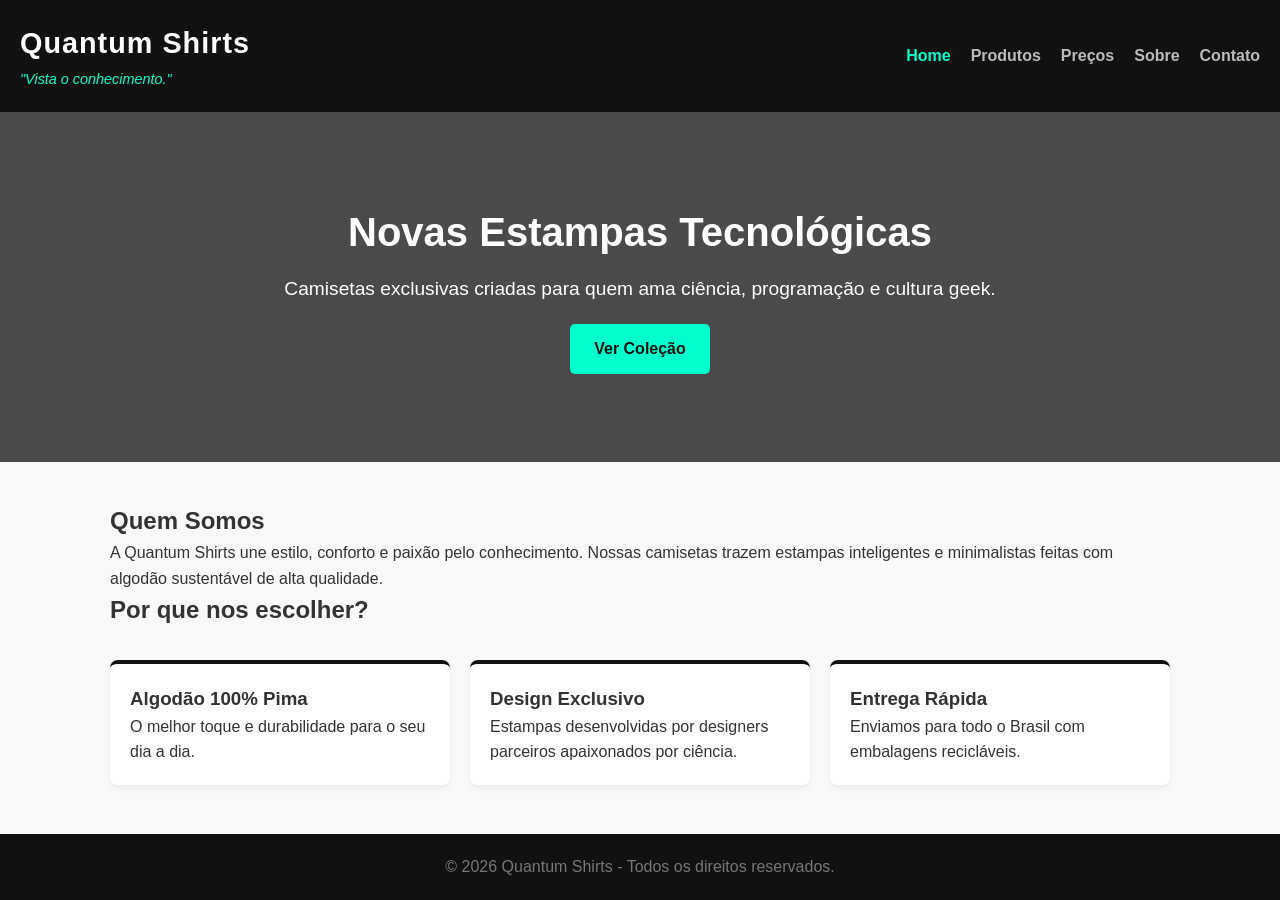
==== index.html @ 1293d126 "Base Html CSS e js" ====
<!DOCTYPE html>
<html lang="pt-BR">
<head>
    <meta charset="UTF-8">
    <meta name="viewport" content="width=device-width, initial-scale=1.0">
    <title>Quantum Shirts | Home</title>
    <link rel="stylesheet" href="css/estilo.css">
</head>
<body>

    <!-- MENU DE NAVEGAÇÃO COMPARTILHADO -->
    <header>
        <div class="logo">
            <h1>Quantum Shirts</h1>
            <span>"Vista o conhecimento."</span>
        </div>
        <nav>
            <ul>
                <li><a href="index.html" class="active">Home</a></li>
                <li><a href="produtos.html">Produtos</a></li>
                <li><a href="precos.html">Preços</a></li>
                <li><a href="sobre.html">Sobre</a></li>
                <li><a href="contato.html">Contato</a></li>
            </ul>
        </nav>
    </header>

    <!-- BANNER PRINCIPAL -->
    <section class="banner">
        <div class="banner-content">
            <h2>Novas Estampas Tecnológicas</h2>
            <p>Camisetas exclusivas criadas para quem ama ciência, programação e cultura geek.</p>
            <a href="produtos.html" class="btn">Ver Coleção</a>
        </div>
    </section>

    <!-- APRESENTAÇÃO E DESTAQUES -->
    <main class="container">
        <section class="apresentacao">
            <h2>Quem Somos</h2>
            <p>A Quantum Shirts une estilo, conforto e paixão pelo conhecimento. Nossas camisetas trazem estampas inteligentes e minimalistas feitas com algodão sustentável de alta qualidade.</p>
        </section>

        <section class="destaques">
            <h2>Por que nos escolher?</h2>
            <div class="flex-grid">
                <div class="card-destaque">
                    <h3>Algodão 100% Pima</h3>
                    <p>O melhor toque e durabilidade para o seu dia a dia.</p>
                </div>
                <div class="card-destaque">
                    <h3>Design Exclusivo</h3>
                    <p>Estampas desenvolvidas por designers parceiros apaixonados por ciência.</p>
                </div>
                <div class="card-destaque">
                    <h3>Entrega Rápida</h3>
                    <p>Enviamos para todo o Brasil com embalagens recicláveis.</p>
                </div>
            </div>
        </section>
    </main>

    <footer>
        <p>&copy; 2026 Quantum Shirts - Todos os direitos reservados.</p>
    </footer>

</body>
</html>
---- css/estilo.css ----
/* CONFIGURAÇÕES GLOBAIS */
* {
    margin: 0;
    padding: 0;
    box-sizing: border-box;
}

body {
    font-family: 'Segoe UI', Tahoma, Geneva, Verdana, sans-serif;
    line-height: 1.6;
    background-color: #f9f9f9;
    color: #333;
    display: flex;
    flex-direction: column;
    min-height: 100vh;
}

.container {
    max-width: 1100px;
    margin: 0 auto;
    padding: 40px 20px;
    flex: 1;
}

/* HEADER & MENU (FLEXBOX) */
header {
    background-color: #111;
    color: #fff;
    padding: 20px;
    display: flex;
    justify-content: space-between;
    align-items: center;
    flex-wrap: wrap;
}

.logo h1 {
    font-size: 1.8rem;
    letter-spacing: 1px;
}

.logo span {
    font-size: 0.9rem;
    color: #00ffcc;
    font-style: italic;
}

nav ul {
    list-style: none;
    display: flex;
    gap: 20px;
}

nav ul li a {
    color: #bbb;
    text-decoration: none;
    font-weight: 600;
    transition: color 0.3s;
}

nav ul li a:hover, nav ul li a.active {
    color: #00ffcc;
}

/* BANNER PRINCIPAL */
.banner {
    background: linear-gradient(rgba(0,0,0,0.7), rgba(0,0,0,0.7)), url('https://picsum.photos/id/180/1200/400') no-repeat center center/cover;
    height: 350px;
    display: flex;
    justify-content: center;
    align-items: center;
    text-align: center;
    color: white;
    padding: 20px;
}

.banner-content h2 {
    font-size: 2.5rem;
    margin-bottom: 10px;
}

.banner-content p {
    font-size: 1.2rem;
    margin-bottom: 20px;
}

.btn {
    display: inline-block;
    background-color: #00ffcc;
    color: #111;
    padding: 12px 24px;
    text-decoration: none;
    font-weight: bold;
    border-radius: 5px;
    border: none;
    cursor: pointer;
    transition: background 0.3s;
}

.btn:hover {
    background-color: #00cca3;
}

/* GRIDS FLEXBOX (Destaques da Home e Sobre Nós) */
.flex-grid, .mvv-grid {
    display: flex;
    gap: 20px;
    margin-top: 30px;
    flex-wrap: wrap;
}

.card-destaque, .mvv-card {
    flex: 1 1 300px;
    background-color: white;
    padding: 20px;
    border-radius: 8px;
    box-shadow: 0 4px 6px rgba(0,0,0,0.05);
    border-top: 4px solid #111;
}

.mvv-card ul {
    padding-left: 20px;
}

/* GRID DE PRODUTOS (FLEXBOX) */
.produtos-grid {
    display: flex;
    flex-wrap: wrap;
    gap: 25px;
    justify-content: center;
    margin-top: 30px;
}

.produto-card {
    background-color: white;
    border: 1px solid #eee;
    border-radius: 8px;
    padding: 15px;
    width: 320px;
    text-align: center;
    box-shadow: 0 4px 6px rgba(0,0,0,0.02);
}

.produto-card img {
    max-width: 100%;
    height: auto;
    border-radius: 5px;
}

.produto-card h3 {
    margin: 15px 0 5px 0;
}

.produto-card .preco {
    display: block;
    font-weight: bold;
    color: #00cca3;
    font-size: 1.2rem;
    margin-top: 10px;
}

/* GALERIA DE IMAGENS (FLEXBOX) */
.galeria-container {
    display: flex;
    flex-direction: column;
    align-items: center;
    gap: 15px;
    margin: 30px 0;
}

.foto-principal img {
    max-width: 100%;
    max-height: 400px;
    border-radius: 8px;
    border: 3px solid #111;
}

.miniaturas {
    display: flex;
    gap: 10px;
}

.miniatura {
    width: 80px;
    height: 80px;
    object-fit: cover;
    cursor: pointer;
    border: 2px solid transparent;
    border-radius: 5px;
    transition: transform 0.2s, border-color 0.2s;
}

.miniatura:hover, .miniatura.ativa {
    border-color: #00ffcc;
    transform: scale(1.05);
}

/* TABELA */
.tabela-responsiva {
    overflow-x: auto;
    margin-top: 30px;
}

table {
    width: 100%;
    border-collapse: collapse;
    background: white;
    border-radius: 8px;
    overflow: hidden;
    box-shadow: 0 4px 6px rgba(0,0,0,0.05);
}

th, td {
    padding: 15px;
    text-align: left;
    border-bottom: 1px solid #eee;
}

th {
    background-color: #111;
    color: white;
}

tr:hover {
    background-color: #f1f1f1;
}

/* FORMULÁRIO DE CONTATO */
#form-contato {
    background-color: white;
    padding: 30px;
    border-radius: 8px;
    box-shadow: 0 4px 6px rgba(0,0,0,0.05);
    margin-top: 20px;
    max-width: 600px;
}

.form-group {
    margin-bottom: 20px;
}

.form-group label {
    display: block;
    font-weight: 600;
    margin-bottom: 5px;
}

.form-group input, .form-group textarea {
    width: 100%;
    padding: 10px;
    border: 1px solid #ccc;
    border-radius: 4px;
    font-family: inherit;
}

.msg-erro {
    color: #ff3333;
    font-size: 0.85rem;
    margin-top: 5px;
    display: block;
}

/* FOOTER */
footer {
    background-color: #111;
    color: #777;
    text-align: center;
    padding: 20px;
    margin-top: auto;
}

/* MEDIA QUERIES (RESPONSIVIDADE CELULAR) */
@media (max-width: 768px) {
    header {
        flex-direction: column;
        text-align: center;
        gap: 15px;
    }

    nav ul {
        gap: 10px;
    }

    .banner h2 {
        font-size: 1.8rem;
    }
}
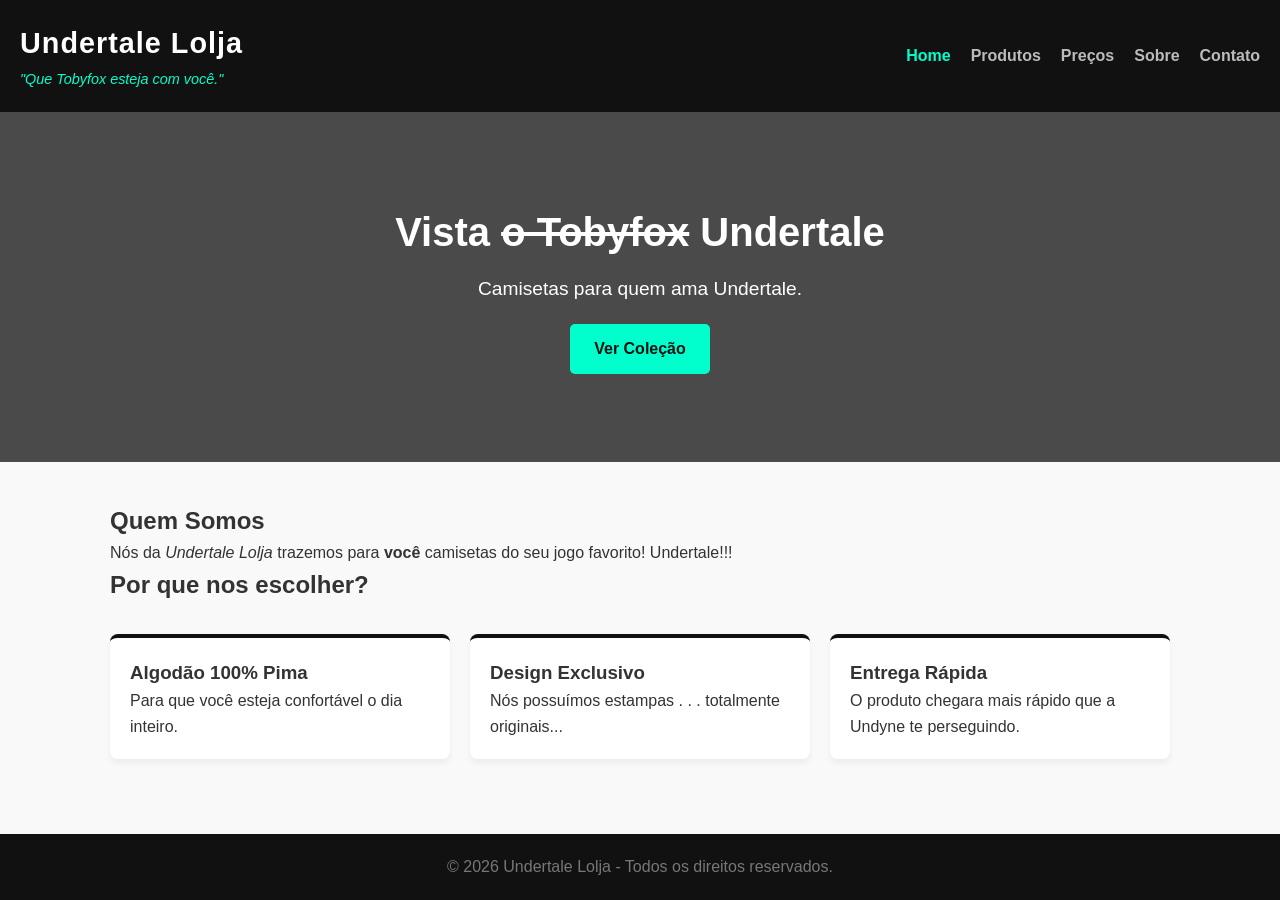
==== commit 9956e36d: "Verificação de telefone e pagina principal modificada" ====
--- a/index.html
+++ b/index.html
@@ -3,16 +3,15 @@
 <head>
     <meta charset="UTF-8">
     <meta name="viewport" content="width=device-width, initial-scale=1.0">
-    <title>Quantum Shirts | Home</title>
+    <title>Undertale Lolja | Home</title>
     <link rel="stylesheet" href="css/estilo.css">
 </head>
 <body>
 
-    <!-- MENU DE NAVEGAÇÃO COMPARTILHADO -->
     <header>
         <div class="logo">
-            <h1>Quantum Shirts</h1>
-            <span>"Vista o conhecimento."</span>
+            <h1>Undertale Lolja</h1>
+            <span>"Que Tobyfox esteja com você."</span>
         </div>
         <nav>
             <ul>
@@ -25,20 +24,19 @@
         </nav>
     </header>
 
-    <!-- BANNER PRINCIPAL -->
     <section class="banner">
         <div class="banner-content">
-            <h2>Novas Estampas Tecnológicas</h2>
-            <p>Camisetas exclusivas criadas para quem ama ciência, programação e cultura geek.</p>
+			<h2>Vista <s>o Tobyfox</s> Undertale</h2>
+            <p>Camisetas para quem ama Undertale.</p>
             <a href="produtos.html" class="btn">Ver Coleção</a>
         </div>
     </section>
 
-    <!-- APRESENTAÇÃO E DESTAQUES -->
     <main class="container">
         <section class="apresentacao">
             <h2>Quem Somos</h2>
-            <p>A Quantum Shirts une estilo, conforto e paixão pelo conhecimento. Nossas camisetas trazem estampas inteligentes e minimalistas feitas com algodão sustentável de alta qualidade.</p>
+            <!-- <p>A Quantum Shirts une estilo, conforto e paixão pelo conhecimento. Nossas camisetas trazem estampas inteligentes e minimalistas feitas com algodão sustentável de alta qualidade.</p> -->
+			<p>Nós da <i>Undertale Lolja</i> trazemos para <b>você</b> camisetas do seu jogo favorito! Undertale!!!</p>
         </section>
 
         <section class="destaques">
@@ -46,23 +44,23 @@
             <div class="flex-grid">
                 <div class="card-destaque">
                     <h3>Algodão 100% Pima</h3>
-                    <p>O melhor toque e durabilidade para o seu dia a dia.</p>
+                    <p>Para que você esteja confortável o dia inteiro.</p>
                 </div>
                 <div class="card-destaque">
                     <h3>Design Exclusivo</h3>
-                    <p>Estampas desenvolvidas por designers parceiros apaixonados por ciência.</p>
+                    <p>Nós possuímos estampas . . . totalmente originais...</p>
                 </div>
                 <div class="card-destaque">
                     <h3>Entrega Rápida</h3>
-                    <p>Enviamos para todo o Brasil com embalagens recicláveis.</p>
+                    <p>O produto chegara mais rápido que a Undyne te perseguindo.</p>
                 </div>
             </div>
         </section>
     </main>
 
     <footer>
-        <p>&copy; 2026 Quantum Shirts - Todos os direitos reservados.</p>
+        <p>&copy; 2026 Undertale Lolja - Todos os direitos reservados.</p>
     </footer>
 
 </body>
-</html>+</html>
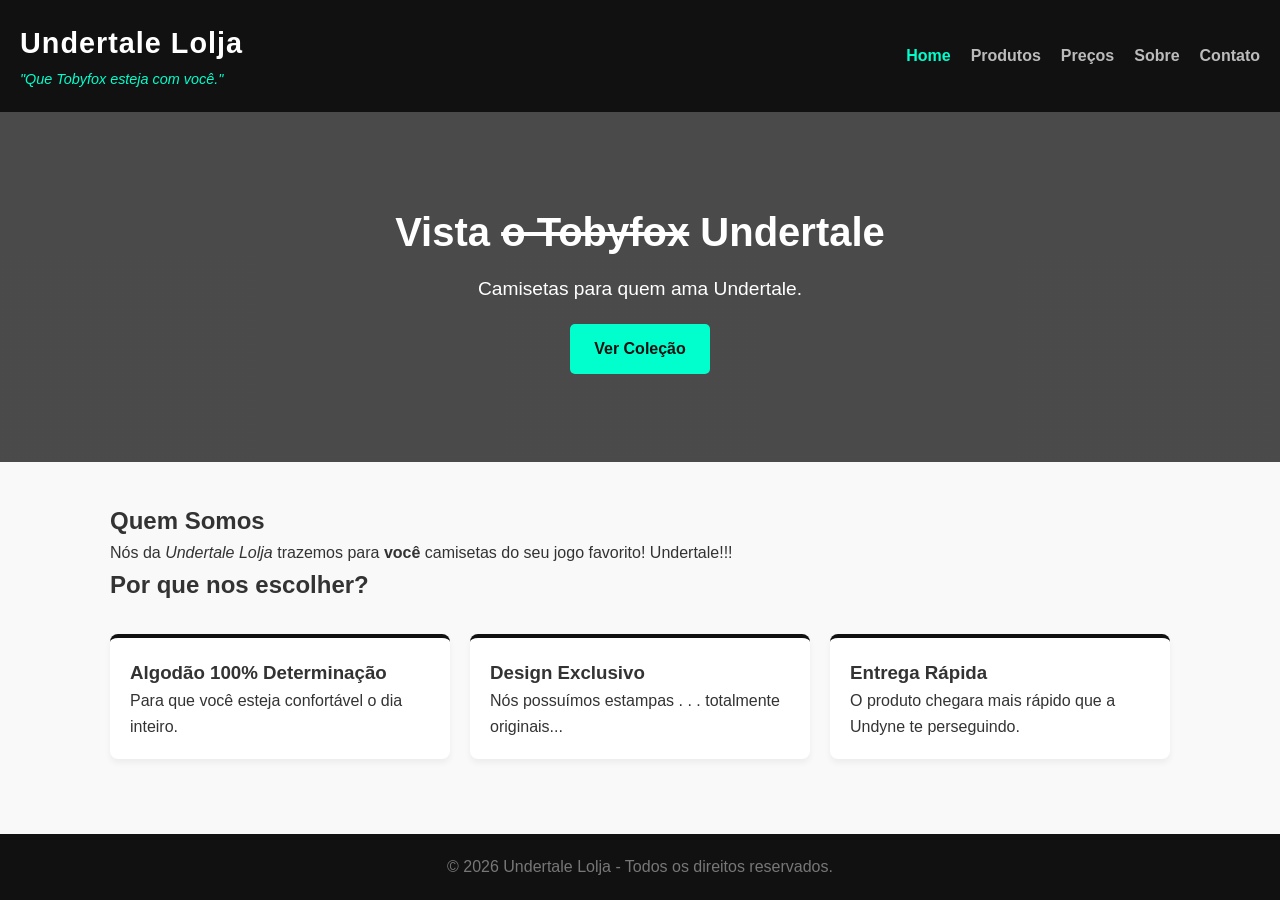
==== commit d96c28b2: "Asriel e algo no index" ====
--- a/index.html
+++ b/index.html
@@ -43,7 +43,7 @@
             <h2>Por que nos escolher?</h2>
             <div class="flex-grid">
                 <div class="card-destaque">
-                    <h3>Algodão 100% Pima</h3>
+                    <h3>Algodão 100% Determinação</h3>
                     <p>Para que você esteja confortável o dia inteiro.</p>
                 </div>
                 <div class="card-destaque">
@@ -61,6 +61,5 @@
     <footer>
         <p>&copy; 2026 Undertale Lolja - Todos os direitos reservados.</p>
     </footer>
-
 </body>
 </html>
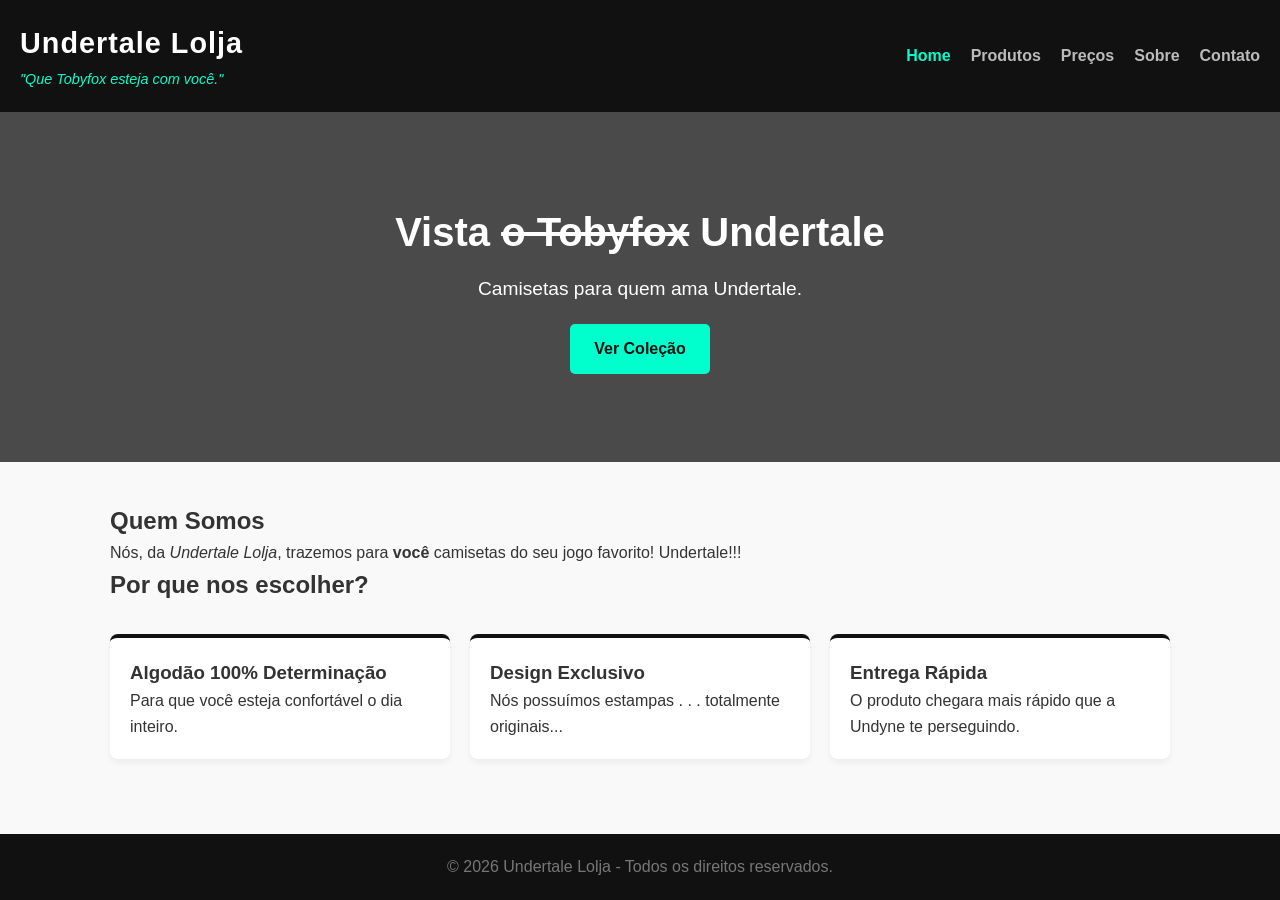
==== commit 15902506: "Textos feitos e imagens ajustadas. Textos de todos os html feitos e imagens colocados no lugar." ====
--- a/index.html
+++ b/index.html
@@ -35,8 +35,7 @@
     <main class="container">
         <section class="apresentacao">
             <h2>Quem Somos</h2>
-            <!-- <p>A Quantum Shirts une estilo, conforto e paixão pelo conhecimento. Nossas camisetas trazem estampas inteligentes e minimalistas feitas com algodão sustentável de alta qualidade.</p> -->
-			<p>Nós da <i>Undertale Lolja</i> trazemos para <b>você</b> camisetas do seu jogo favorito! Undertale!!!</p>
+			<p>Nós, da <i>Undertale Lolja</i>, trazemos para <b>você</b> camisetas do seu jogo favorito! Undertale!!!</p>
         </section>
 
         <section class="destaques">
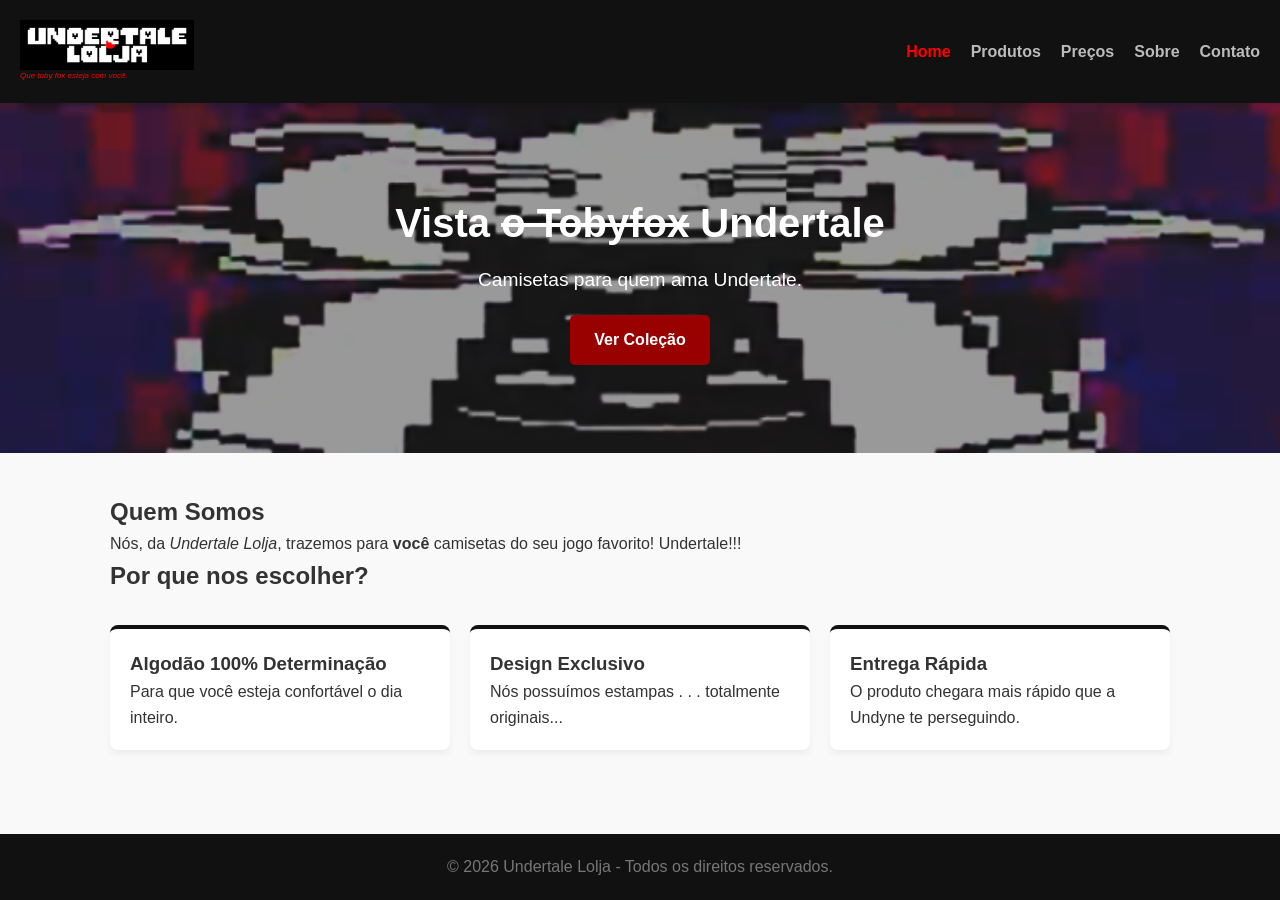
==== commit 8e7d468a: "Botão feito melhor (cor de fundo e texto) e logo concertada" ====
--- a/index.html
+++ b/index.html
@@ -9,10 +9,9 @@
 <body>
 
     <header>
-        <div class="logo">
-            <h1>Undertale Lolja</h1>
-            <span>"Que Tobyfox esteja com você."</span>
-        </div>
+		<div class="logo">
+			<a href="index.html" title="Ir para página inicial"></a>
+		</div>
         <nav>
             <ul>
                 <li><a href="index.html" class="active">Home</a></li>
--- a/css/estilo.css
+++ b/css/estilo.css
@@ -33,15 +33,43 @@
     flex-wrap: wrap;
 }
 
-.logo h1 {
-    font-size: 1.8rem;
-    letter-spacing: 1px;
-}
-
-.logo span {
-    font-size: 0.9rem;
-    color: #00ffcc;
+.logo a {
+    display: flex;
+    flex-direction: column;
+    justify-content: center;
+    text-decoration: none;
+    color: inherit;
+    transition: opacity 0.2s;
+}
+
+.logo a::before {
+    content: "";
+    display: block;
+    /* Caminho para a sua imagem */
+    background-image: url('../imagens/logo.png'); 
+    background-repeat: no-repeat;
+    background-size: contain;
+    background-position: left center;
+    
+    /* DEFINA O TAMANHO DA SUA IMAGEM AQUI */
+    width: 200px;
+    height: 50px;  
+}
+
+.logo a::after {
+    content: "Que toby fox esteja com você."; 
+    
+    font-size: 0.5rem;
+    color: #ff0000;
     font-style: italic;
+
+    font-weight: normal;
+    
+}
+
+.logo a:hover {
+    opacity: 0.8;
+    cursor: pointer;
 }
 
 nav ul {
@@ -58,12 +86,12 @@
 }
 
 nav ul li a:hover, nav ul li a.active {
-    color: #00ffcc;
-}
-
-/* BANNER PRINCIPAL */
+    color: #ff0000;
+}
+
+/* banner index */
 .banner {
-    background: linear-gradient(rgba(0,0,0,0.7), rgba(0,0,0,0.7)), url('https://picsum.photos/id/180/1200/400') no-repeat center center/cover;
+    background: linear-gradient(rgba(0,0,0,0.4), rgba(0,0,0,0.4)), url(../imagens/banner.png) no-repeat center top/cover;
     height: 350px;
     display: flex;
     justify-content: center;
@@ -85,8 +113,8 @@
 
 .btn {
     display: inline-block;
-    background-color: #00ffcc;
-    color: #111;
+    background-color: #990000;
+    color: white;
     padding: 12px 24px;
     text-decoration: none;
     font-weight: bold;
@@ -97,10 +125,10 @@
 }
 
 .btn:hover {
-    background-color: #00cca3;
-}
-
-/* GRIDS FLEXBOX (Destaques da Home e Sobre Nós) */
+    background-color: #ff0000;
+}
+
+/* flexbox da home e sobre nós */
 .flex-grid, .mvv-grid {
     display: flex;
     gap: 20px;
@@ -121,7 +149,7 @@
     padding-left: 20px;
 }
 
-/* GRID DE PRODUTOS (FLEXBOX) */
+/* grid dos produtos */
 .produtos-grid {
     display: flex;
     flex-wrap: wrap;
@@ -153,7 +181,7 @@
 .produto-card .preco {
     display: block;
     font-weight: bold;
-    color: #00cca3;
+    color: #cc0000;
     font-size: 1.2rem;
     margin-top: 10px;
 }
@@ -190,7 +218,7 @@
 }
 
 .miniatura:hover, .miniatura.ativa {
-    border-color: #00ffcc;
+    border-color: #ff0000;
     transform: scale(1.05);
 }
 
@@ -283,4 +311,4 @@
     .banner h2 {
         font-size: 1.8rem;
     }
-}+}
